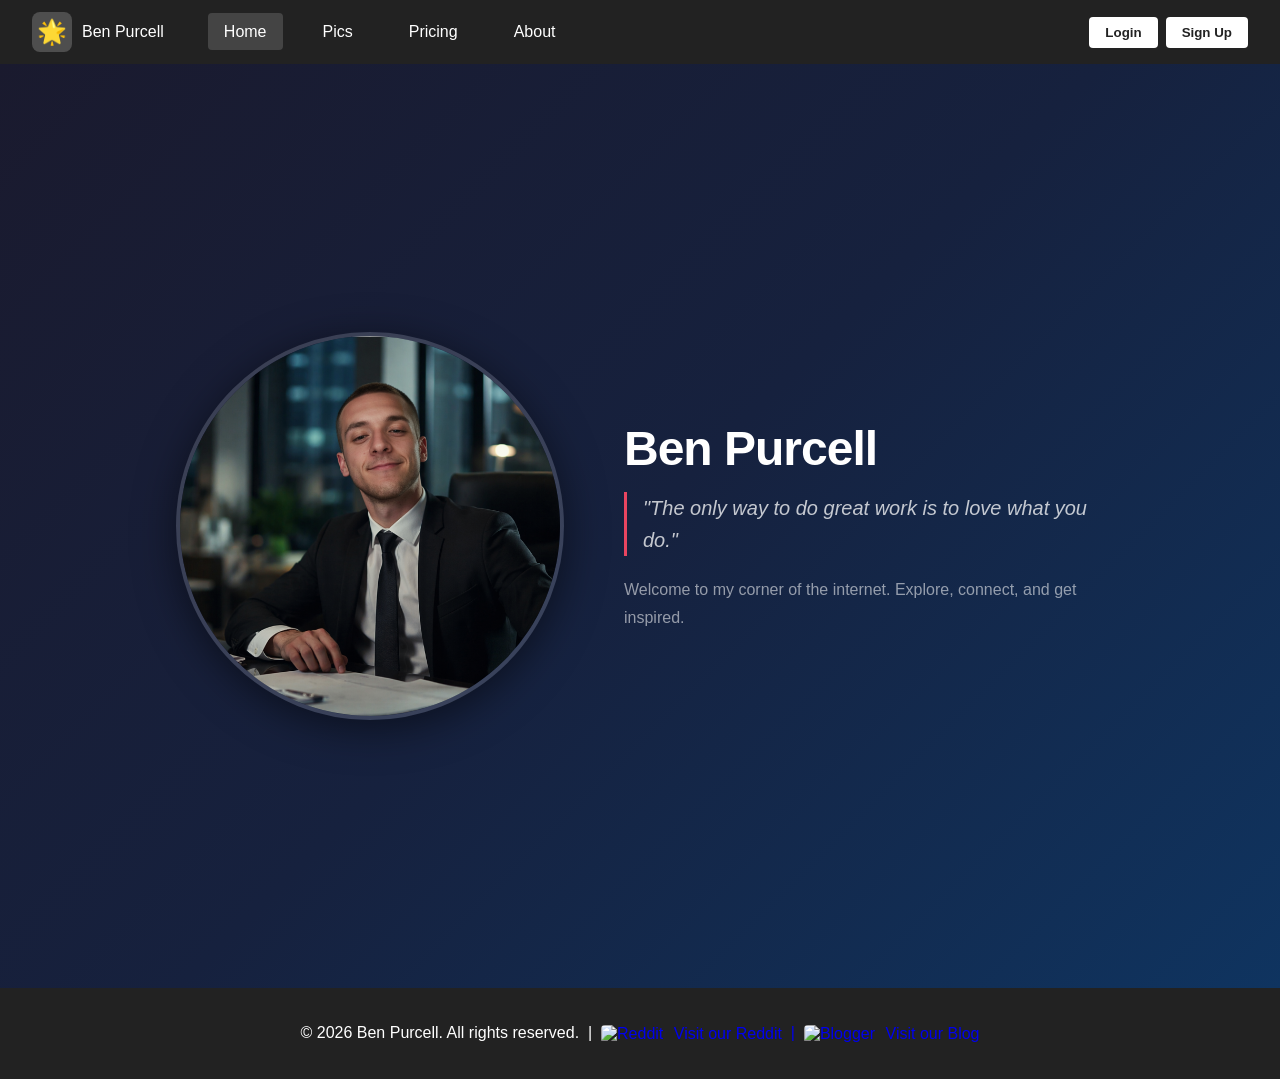
==== index.html @ a618ec33 "added image, changed background, added some text" ====
<!DOCTYPE html>
<html lang="en">
<head>
    <meta charset="UTF-8">
    <title>The Home of Ben Purcell</title>
    <meta name="viewport" content="width=device-width, initial-scale=1">
    <link rel="stylesheet" href="./assets/style.css">
    <script>
        // Example: basic script to simulate log in/out and update user info
        document.addEventListener("DOMContentLoaded", function() {
            const userActions = document.getElementById('user-actions');
            let userName = null;

            function renderUserActions() {
                if (userName) {
                    userActions.innerHTML = `
                        <span>Welcome, <strong>${userName}</strong></span>
                        <button id="logout-btn">Logout</button>
                    `;
                    document.getElementById('logout-btn').onclick = function() {
                        userName = null;
                        renderUserActions();
                    }
                } else {
                    userActions.innerHTML = `
                        <button id="login-btn">Login</button>
                        <button id="signup-btn">Sign Up</button>
                    `;
                    document.getElementById('login-btn').onclick = function() {
                        userName = "DemoUser";
                        renderUserActions();
                    }
                    document.getElementById('signup-btn').onclick = function() {
                        userName = "NewUser";
                        renderUserActions();
                    }
                }
            }

            renderUserActions();
        });
    </script>
</head>
<body>
    <header>
        <div class="logo">
            <div class="logo-img">
                <!-- Replace below with your logo SVG or IMG -->
                <span style="font-size:24px;">🌟</span>
            </div>
            <span>Ben Purcell</span>
        </div>
        <nav class="tabs">
            <ul>
                <li class="active"><a href="#">Home</a></li>
                <li><a href="#">Pics</a></li>
                <li><a href="#">Pricing</a></li>
                <li><a href="#">About</a></li>
            </ul>
        </nav>
        <div class="user-actions" id="user-actions"></div>
    </header>
    <main>
        <section class="hero">
            <div class="hero-image-wrap">
                <img src="./assets/bensuit.png" alt="Ben Purcell" class="hero-img">
            </div>
            <div class="hero-text">
                <h1>Ben Purcell</h1>
                <p class="hero-quote">"The only way to do great work is to love what you do."</p>
                <p class="hero-sub">Welcome to my corner of the internet. Explore, connect, and get inspired.</p>
            </div>
        </section>
    </main>
    <footer>
        <p>
            &copy; 2026 Ben Purcell. All rights reserved.
            &nbsp;|&nbsp;
            <a href="https://www.reddit.com/r/benpurcell/" target="_blank" style="vertical-align:middle; text-decoration:none;">
                <img src="https://www.redditstatic.com/desktop2x/img/favicon/apple-icon-57x57.png" 
                     alt="Reddit" 
                     style="width:20px; height:20px; vertical-align:middle; border-radius:4px; margin-right:6px;">
                <span style="vertical-align:middle;">Visit our Reddit</span>
                &nbsp;|&nbsp;
                <a href="https://benpurcellstourism.blogspot.com/?m=1" target="_blank" style="vertical-align:middle; text-decoration:none;">
                    <img src="./assets/blogger_logo_40.png"
              
                         alt="Blogger"
                         style="width:20px; height:20px; vertical-align:middle; border-radius:4px; margin-right:6px;">
                    <span style="vertical-align:middle;">Visit our Blog</span>
                </a>
     
            </a>
        </p>
    </footer>
</body>
</html>
---- assets/style.css ----
body {
    margin: 0;
    font-family: Arial, sans-serif;
    min-height: 100vh;
    display: flex;
    flex-direction: column;
}
header {
    background: #222;
    color: #fff;
    display: flex;
    align-items: center;
    justify-content: space-between;
    padding: 0 32px;
    height: 64px;
}
.logo {
    display: flex;
    align-items: center;
}
.logo-img {
    width: 40px;
    height: 40px;
    margin-right: 10px;
    background: #fff3;
    border-radius: 8px;
    display: flex;
    align-items: center;
    justify-content: center;
}
nav.tabs {
    flex: 1;
    margin-left: 32px;
}
nav.tabs ul {
    display: flex;
    list-style: none;
    margin: 0;
    padding: 0;
    height: 100%;
}
nav.tabs li {
    margin: 0 12px;
}
nav.tabs a {
    color: #fff;
    text-decoration: none;
    padding: 10px 16px;
    border-radius: 4px;
    transition: background 0.2s;
}
nav.tabs a:hover, nav.tabs .active a {
    background: #444;
}
.user-actions {
    display: flex;
    align-items: center;
}
.user-actions button {
    background: #fff;
    color: #222;
    border: none;
    outline: none;
    padding: 8px 16px;
    margin-left: 8px;
    border-radius: 4px;
    cursor: pointer;
    font-weight: bold;
    transition: background 0.2s;
}
.user-actions button:hover {
    background: #ddd;
}
main {
    flex: 1 0 auto;
    background: #fafafa;
    padding: 0;
}
.hero {
    display: flex;
    align-items: center;
    justify-content: center;
    gap: 60px;
    padding: 80px 48px;
    min-height: calc(100vh - 64px - 72px);
    background: linear-gradient(135deg, #1a1a2e 0%, #16213e 50%, #0f3460 100%);
}
.hero-image-wrap {
    flex-shrink: 0;
    width: 380px;
    height: 380px;
    border-radius: 50%;
    overflow: hidden;
    border: 4px solid rgba(255,255,255,0.15);
    box-shadow: 0 8px 40px rgba(0,0,0,0.5);
}
.hero-img {
    width: 100%;
    height: 100%;
    object-fit: cover;
}
.hero-text {
    max-width: 480px;
    color: #fff;
}
.hero-text h1 {
    font-size: 3rem;
    margin: 0 0 16px;
    font-weight: 700;
    letter-spacing: -1px;
}
.hero-quote {
    font-size: 1.25rem;
    font-style: italic;
    color: rgba(255,255,255,0.75);
    border-left: 3px solid #e94560;
    padding-left: 16px;
    margin: 0 0 20px;
    line-height: 1.6;
}
.hero-sub {
    font-size: 1rem;
    color: rgba(255,255,255,0.55);
    margin: 0;
    line-height: 1.7;
}
@media (max-width: 700px) {
    .hero {
        flex-direction: column;
        padding: 48px 24px;
        gap: 32px;
        text-align: center;
    }
    .hero-quote {
        border-left: none;
        padding-left: 0;
        border-top: 3px solid #e94560;
        padding-top: 16px;
    }
}

footer {
    background: #222;
    color: #fff;
    text-align: center;
    padding: 20px 0;
    flex-shrink: 0;
}
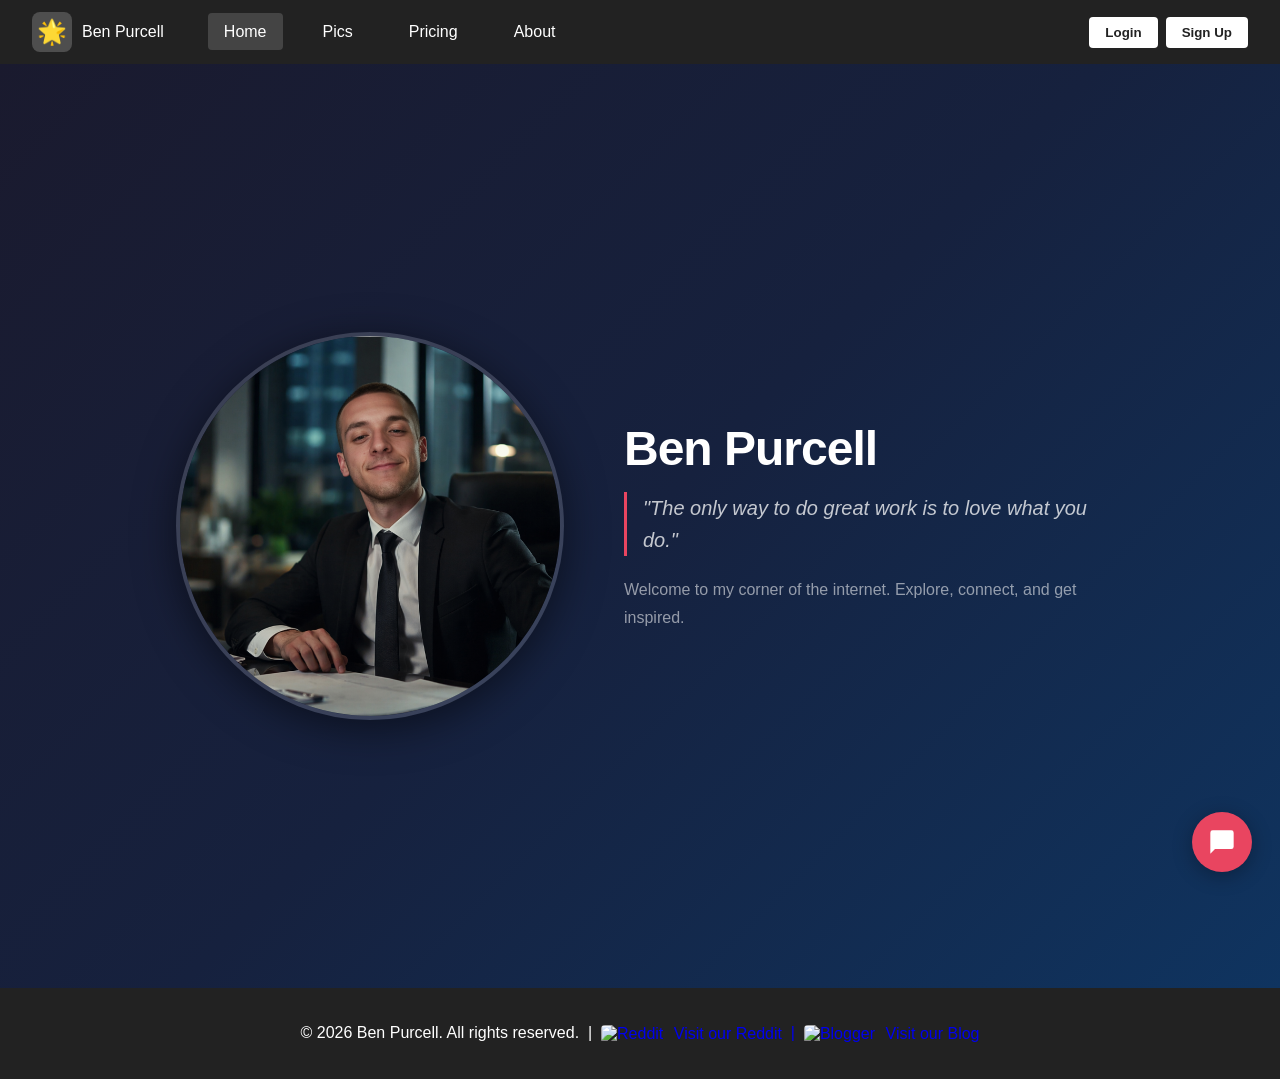
==== commit 496fca4b: "ai benguin added" ====
--- a/index.html
+++ b/index.html
@@ -71,7 +71,87 @@
                 <p class="hero-sub">Welcome to my corner of the internet. Explore, connect, and get inspired.</p>
             </div>
         </section>
+
     </main>
+
+    <div class="chat-widget">
+        <div class="chat-window" id="chat-window">
+            <div class="chat-header">
+                <span>Benguin</span>
+                <button class="chat-close" id="chat-close">✕</button>
+            </div>
+            <div class="chat-box" id="chat-box"></div>
+            <div class="chat-input-row">
+                <input type="text" id="chat-input" class="chat-input" placeholder="Say something...">
+                <button class="chat-send" id="chat-send">Send</button>
+            </div>
+        </div>
+        <button class="chat-toggle" id="chat-toggle">
+            <svg xmlns="http://www.w3.org/2000/svg" viewBox="0 0 24 24" fill="white" width="28" height="28">
+                <path d="M20 2H4a2 2 0 00-2 2v18l4-4h14a2 2 0 002-2V4a2 2 0 00-2-2z"/>
+            </svg>
+        </button>
+    </div>
+
+    <script>
+        const NGROK_URL = "https://props-radish-nintendo.ngrok-free.dev";
+        const API_KEY = "secretkey";
+
+        const chatBox = document.getElementById("chat-box");
+        const chatInput = document.getElementById("chat-input");
+        const chatSend = document.getElementById("chat-send");
+        const chatWindow = document.getElementById("chat-window");
+        const chatToggle = document.getElementById("chat-toggle");
+        const chatClose = document.getElementById("chat-close");
+
+        chatToggle.addEventListener("click", () => {
+            chatWindow.classList.toggle("open");
+            if (chatWindow.classList.contains("open")) chatInput.focus();
+        });
+        chatClose.addEventListener("click", () => chatWindow.classList.remove("open"));
+
+        function appendMessage(sender, text) {
+            const msg = document.createElement("div");
+            msg.classList.add("chat-message", sender);
+            msg.innerHTML = `<span class="chat-bubble">${text}</span>`;
+            chatBox.appendChild(msg);
+            chatBox.scrollTop = chatBox.scrollHeight;
+        }
+
+        async function sendMessage() {
+            const prompt = chatInput.value.trim();
+            if (!prompt) return;
+
+            appendMessage("user", prompt);
+            chatInput.value = "";
+            chatSend.disabled = true;
+
+            appendMessage("ai", "...");
+
+            try {
+                const res = await fetch(`${NGROK_URL}/generate`, {
+                    method: "POST",
+                    headers: {
+                        "Content-Type": "application/json",
+                        "x-api-key": API_KEY
+                    },
+                    body: JSON.stringify({ prompt, personality: "benguin" })
+                });
+
+                const data = await res.json();
+                chatBox.lastChild.querySelector(".chat-bubble").textContent = data.response;
+            } catch (err) {
+                chatBox.lastChild.querySelector(".chat-bubble").textContent = "Something went wrong. Is the server running?";
+            }
+
+            chatSend.disabled = false;
+        }
+
+        chatSend.addEventListener("click", sendMessage);
+        chatInput.addEventListener("keydown", e => {
+            if (e.key === "Enter") sendMessage();
+        });
+    </script>
     <footer>
         <p>
             &copy; 2026 Ben Purcell. All rights reserved.
--- a/assets/style.css
+++ b/assets/style.css
@@ -139,6 +139,140 @@
     }
 }
 
+.chat-widget {
+    position: fixed;
+    bottom: 28px;
+    right: 28px;
+    z-index: 1000;
+    display: flex;
+    flex-direction: column;
+    align-items: flex-end;
+    gap: 12px;
+}
+.chat-toggle {
+    width: 60px;
+    height: 60px;
+    border-radius: 50%;
+    background: #e94560;
+    border: none;
+    cursor: pointer;
+    display: flex;
+    align-items: center;
+    justify-content: center;
+    box-shadow: 0 4px 20px rgba(0,0,0,0.3);
+    transition: background 0.2s, transform 0.2s;
+}
+.chat-toggle:hover {
+    background: #0f3460;
+    transform: scale(1.08);
+}
+.chat-window {
+    display: none;
+    flex-direction: column;
+    width: 340px;
+    height: 460px;
+    background: #fff;
+    border-radius: 16px;
+    box-shadow: 0 8px 40px rgba(0,0,0,0.2);
+    overflow: hidden;
+}
+.chat-window.open {
+    display: flex;
+}
+.chat-header {
+    background: #0f3460;
+    color: #fff;
+    padding: 14px 16px;
+    font-weight: bold;
+    display: flex;
+    justify-content: space-between;
+    align-items: center;
+}
+.chat-close {
+    background: none;
+    border: none;
+    color: #fff;
+    font-size: 1rem;
+    cursor: pointer;
+    opacity: 0.7;
+    transition: opacity 0.2s;
+}
+.chat-close:hover {
+    opacity: 1;
+}
+.chat-box {
+    flex: 1;
+    padding: 16px;
+    overflow-y: auto;
+    display: flex;
+    flex-direction: column;
+    gap: 10px;
+    background: #fafafa;
+}
+.chat-message {
+    display: flex;
+}
+.chat-message.user {
+    justify-content: flex-end;
+}
+.chat-message.ai {
+    justify-content: flex-start;
+}
+.chat-bubble {
+    max-width: 78%;
+    padding: 9px 14px;
+    border-radius: 16px;
+    font-size: 0.9rem;
+    line-height: 1.5;
+}
+.chat-message.user .chat-bubble {
+    background: #0f3460;
+    color: #fff;
+    border-bottom-right-radius: 4px;
+}
+.chat-message.ai .chat-bubble {
+    background: #ececec;
+    color: #222;
+    border-bottom-left-radius: 4px;
+}
+.chat-input-row {
+    display: flex;
+    gap: 8px;
+    padding: 12px;
+    border-top: 1px solid #e0e0e0;
+    background: #fff;
+}
+.chat-input {
+    flex: 1;
+    padding: 10px 14px;
+    border: 1px solid #e0e0e0;
+    border-radius: 8px;
+    font-size: 0.95rem;
+    outline: none;
+    transition: border-color 0.2s;
+}
+.chat-input:focus {
+    border-color: #0f3460;
+}
+.chat-send {
+    background: #0f3460;
+    color: #fff;
+    border: none;
+    padding: 10px 16px;
+    border-radius: 8px;
+    font-size: 0.95rem;
+    font-weight: bold;
+    cursor: pointer;
+    transition: background 0.2s;
+}
+.chat-send:hover {
+    background: #e94560;
+}
+.chat-send:disabled {
+    background: #aaa;
+    cursor: not-allowed;
+}
+
 footer {
     background: #222;
     color: #fff;
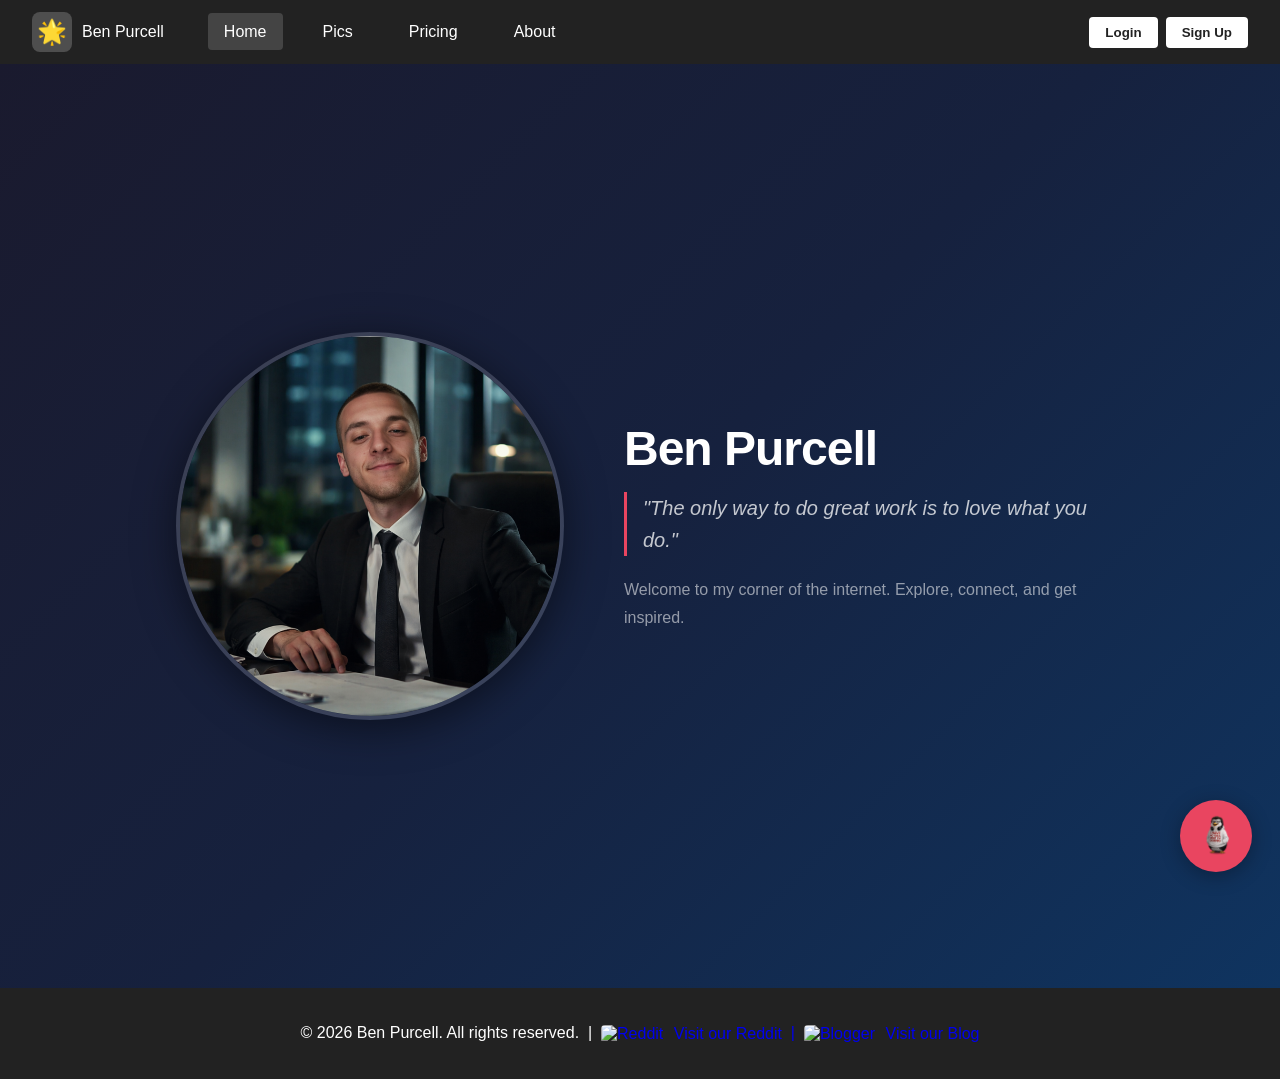
==== commit 8fae15c4: "added avatar for benguin" ====
--- a/index.html
+++ b/index.html
@@ -87,9 +87,7 @@
             </div>
         </div>
         <button class="chat-toggle" id="chat-toggle">
-            <svg xmlns="http://www.w3.org/2000/svg" viewBox="0 0 24 24" fill="white" width="28" height="28">
-                <path d="M20 2H4a2 2 0 00-2 2v18l4-4h14a2 2 0 002-2V4a2 2 0 00-2-2z"/>
-            </svg>
+            <img src="./assets/benguin.png" alt="Benguin" style="width:44px;height:44px;object-fit:contain;border-radius:50%;">
         </button>
     </div>
 
@@ -113,7 +111,11 @@
         function appendMessage(sender, text) {
             const msg = document.createElement("div");
             msg.classList.add("chat-message", sender);
-            msg.innerHTML = `<span class="chat-bubble">${text}</span>`;
+            if (sender === "ai") {
+                msg.innerHTML = `<img src="./assets/benguin.png" class="chat-avatar" alt="Benguin"><span class="chat-bubble">${text}</span>`;
+            } else {
+                msg.innerHTML = `<span class="chat-bubble">${text}</span>`;
+            }
             chatBox.appendChild(msg);
             chatBox.scrollTop = chatBox.scrollHeight;
         }
--- a/assets/style.css
+++ b/assets/style.css
@@ -150,8 +150,8 @@
     gap: 12px;
 }
 .chat-toggle {
-    width: 60px;
-    height: 60px;
+    width: 72px;
+    height: 72px;
     border-radius: 50%;
     background: #e94560;
     border: none;
@@ -161,6 +161,8 @@
     justify-content: center;
     box-shadow: 0 4px 20px rgba(0,0,0,0.3);
     transition: background 0.2s, transform 0.2s;
+    padding: 0;
+    overflow: hidden;
 }
 .chat-toggle:hover {
     background: #0f3460;
@@ -217,6 +219,15 @@
 }
 .chat-message.ai {
     justify-content: flex-start;
+    align-items: flex-end;
+    gap: 8px;
+}
+.chat-avatar {
+    width: 30px;
+    height: 30px;
+    border-radius: 50%;
+    object-fit: contain;
+    flex-shrink: 0;
 }
 .chat-bubble {
     max-width: 78%;
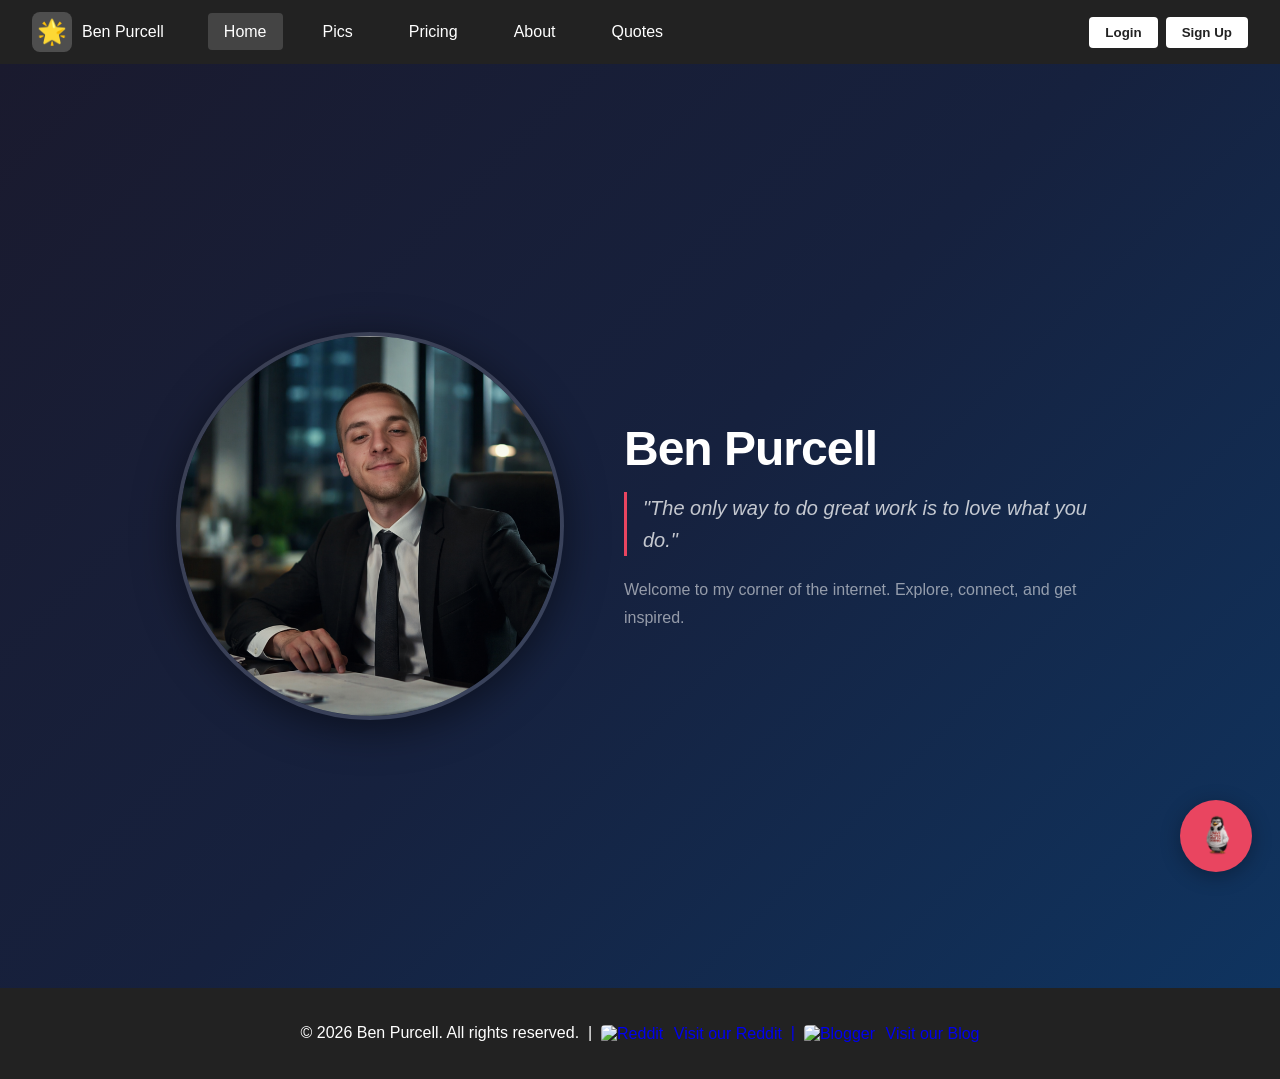
==== commit dab488ee: "added quotes page" ====
--- a/index.html
+++ b/index.html
@@ -52,10 +52,11 @@
         </div>
         <nav class="tabs">
             <ul>
-                <li class="active"><a href="#">Home</a></li>
+                <li class="active"><a href="./index.html">Home</a></li>
                 <li><a href="#">Pics</a></li>
                 <li><a href="#">Pricing</a></li>
                 <li><a href="#">About</a></li>
+                <li><a href="./quotes.html">Quotes</a></li>
             </ul>
         </nav>
         <div class="user-actions" id="user-actions"></div>
--- a/assets/style.css
+++ b/assets/style.css
@@ -139,6 +139,44 @@
     }
 }
 
+.quotes-main {
+    max-width: 800px;
+    margin: 0 auto;
+    padding: 60px 24px;
+}
+.quotes-heading {
+    text-align: center;
+    font-size: 2rem;
+    color: #222;
+    margin-bottom: 48px;
+}
+.quotes-list {
+    display: flex;
+    flex-direction: column;
+    gap: 32px;
+}
+.quote-card {
+    background: linear-gradient(135deg, #1a1a2e, #0f3460);
+    color: #fff;
+    border-radius: 16px;
+    padding: 40px;
+    margin: 0;
+    box-shadow: 0 4px 24px rgba(0,0,0,0.12);
+    border-left: 5px solid #e94560;
+}
+.quote-card p {
+    font-size: 1.2rem;
+    line-height: 1.8;
+    font-style: italic;
+    margin: 0 0 20px;
+}
+.quote-card cite {
+    font-size: 0.95rem;
+    color: rgba(255,255,255,0.6);
+    font-style: normal;
+    font-weight: bold;
+}
+
 .chat-widget {
     position: fixed;
     bottom: 28px;
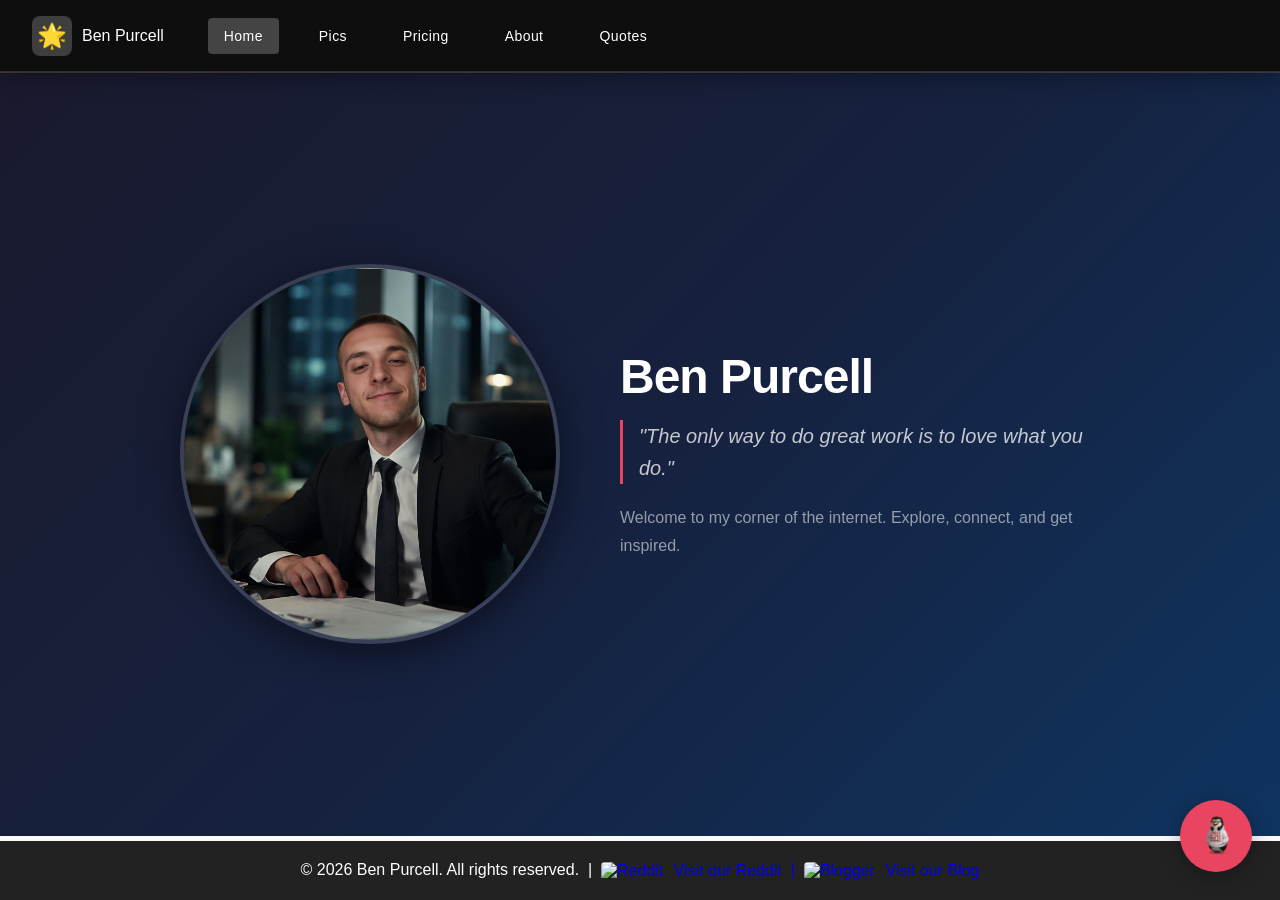
==== commit a88838eb: "creation of pics page" ====
--- a/index.html
+++ b/index.html
@@ -6,40 +6,40 @@
     <meta name="viewport" content="width=device-width, initial-scale=1">
     <link rel="stylesheet" href="./assets/style.css">
     <script>
-        // Example: basic script to simulate log in/out and update user info
-        document.addEventListener("DOMContentLoaded", function() {
-            const userActions = document.getElementById('user-actions');
-            let userName = null;
-
-            function renderUserActions() {
-                if (userName) {
-                    userActions.innerHTML = `
-                        <span>Welcome, <strong>${userName}</strong></span>
-                        <button id="logout-btn">Logout</button>
-                    `;
-                    document.getElementById('logout-btn').onclick = function() {
-                        userName = null;
-                        renderUserActions();
-                    }
-                } else {
-                    userActions.innerHTML = `
-                        <button id="login-btn">Login</button>
-                        <button id="signup-btn">Sign Up</button>
-                    `;
-                    document.getElementById('login-btn').onclick = function() {
-                        userName = "DemoUser";
-                        renderUserActions();
-                    }
-                    document.getElementById('signup-btn').onclick = function() {
-                        userName = "NewUser";
-                        renderUserActions();
-                    }
-                }
-            }
-
-            renderUserActions();
-        });
-    </script>
+//        // Example: basic script to simulate log in/out and update user info
+//        document.addEventListener("DOMContentLoaded", function() {
+//            const userActions = document.getElementById('user-actions');
+//            let userName = null;
+//
+//            function renderUserActions() {
+//                if (userName) {
+//                    userActions.innerHTML = `
+//                        <span>Welcome, <strong>${userName}</strong></span>
+//                        <button id="logout-btn">Logout</button>
+//                    `;
+//                    document.getElementById('logout-btn').onclick = function() {
+//                        userName = null;
+//                        renderUserActions();
+//                    }
+//                } else {
+//                    userActions.innerHTML = `
+//                        <button id="login-btn">Login</button>
+//                        <button id="signup-btn">Sign Up</button>
+//                    `;
+//                    document.getElementById('login-btn').onclick = function() {
+//                        userName = "DemoUser";
+//                        renderUserActions();
+//                    }
+//                    document.getElementById('signup-btn').onclick = function() {
+//                        userName = "NewUser";
+//                        renderUserActions();
+//                    }
+//                }
+//            }
+//
+//            renderUserActions();
+//        });
+//    </script>
 </head>
 <body>
     <header>
@@ -53,7 +53,7 @@
         <nav class="tabs">
             <ul>
                 <li class="active"><a href="./index.html">Home</a></li>
-                <li><a href="#">Pics</a></li>
+                <li><a href="./pics.html">Pics</a></li>
                 <li><a href="#">Pricing</a></li>
                 <li><a href="#">About</a></li>
                 <li><a href="./quotes.html">Quotes</a></li>
--- a/assets/style.css
+++ b/assets/style.css
@@ -329,3 +329,334 @@
     padding: 20px 0;
     flex-shrink: 0;
 }
+
+/* ============================================
+   HEADER STYLES — The Home of Ben Purcell
+   ============================================ */
+
+   @import url('https://fonts.googleapis.com/css2?family=Playfair+Display:wght@400;600&family=DM+Sans:wght@300;400;500&display=swap');
+
+   /* --- CSS Variables --- */
+   :root {
+     --header-bg: #0e0e0e;
+     --header-text: #f0ece4;
+     --header-accent: #c8a97e;
+     --header-muted: #888480;
+     --header-border: rgba(200, 169, 126, 0.2);
+     --header-hover-bg: rgba(200, 169, 126, 0.08);
+     --btn-primary-bg: #c8a97e;
+     --btn-primary-text: #0e0e0e;
+     --btn-ghost-border: rgba(200, 169, 126, 0.4);
+     --header-height: 72px;
+     --transition: 0.25s ease;
+   }
+   
+   /* --- Reset & Base --- */
+   *, *::before, *::after {
+     box-sizing: border-box;
+     margin: 0;
+     padding: 0;
+   }
+   
+   body {
+     font-family: 'DM Sans', sans-serif;
+     padding-top: var(--header-height);
+   }
+   
+   /* --- Header Wrapper --- */
+   header {
+     position: fixed;
+     top: 0;
+     left: 0;
+     right: 0;
+     z-index: 1000;
+     height: var(--header-height);
+     background-color: var(--header-bg);
+     border-bottom: 1px solid var(--header-border);
+     backdrop-filter: blur(12px);
+     -webkit-backdrop-filter: blur(12px);
+   
+     /* Subtle top accent line */
+     box-shadow:
+       0 1px 0 var(--header-border),
+       0 4px 24px rgba(0, 0, 0, 0.4);
+   
+     /* Slide down on load */
+     animation: headerReveal 0.5s cubic-bezier(0.22, 1, 0.36, 1) both;
+   }
+   
+   @keyframes headerReveal {
+     from {
+       transform: translateY(-100%);
+       opacity: 0;
+     }
+     to {
+       transform: translateY(0);
+       opacity: 1;
+     }
+   }
+   
+   /* --- Inner Layout --- */
+   .header-inner {
+     max-width: 1200px;
+     margin: 0 auto;
+     height: 100%;
+     padding: 0 2rem;
+     display: flex;
+     align-items: center;
+     justify-content: space-between;
+     gap: 2rem;
+   }
+   
+   /* --- Branding / Logo --- */
+   .header-brand {
+     display: flex;
+     flex-direction: column;
+     line-height: 1;
+     text-decoration: none;
+     flex-shrink: 0;
+   }
+   
+   .header-brand .brand-name {
+     font-family: 'Playfair Display', serif;
+     font-size: 1.25rem;
+     font-weight: 600;
+     color: var(--header-text);
+     letter-spacing: 0.01em;
+     transition: color var(--transition);
+   }
+   
+   .header-brand .brand-tagline {
+     font-size: 0.65rem;
+     font-weight: 300;
+     color: var(--header-accent);
+     letter-spacing: 0.18em;
+     text-transform: uppercase;
+     margin-top: 3px;
+   }
+   
+   .header-brand:hover .brand-name {
+     color: var(--header-accent);
+   }
+   
+   /* --- Navigation --- */
+   nav {
+     display: flex;
+     align-items: center;
+     gap: 0.25rem;
+   }
+   
+   nav a {
+     font-family: 'DM Sans', sans-serif;
+     font-size: 0.875rem;
+     font-weight: 400;
+     color: var(--header-muted);
+     text-decoration: none;
+     padding: 0.4rem 0.85rem;
+     border-radius: 6px;
+     letter-spacing: 0.03em;
+     transition: color var(--transition), background-color var(--transition);
+     position: relative;
+   }
+   
+   nav a::after {
+     content: '';
+     position: absolute;
+     bottom: 4px;
+     left: 50%;
+     transform: translateX(-50%) scaleX(0);
+     width: calc(100% - 1.7rem);
+     height: 1px;
+     background-color: var(--header-accent);
+     transition: transform 0.2s ease;
+   }
+   
+   nav a:hover {
+     color: var(--header-text);
+     background-color: var(--header-hover-bg);
+   }
+   
+   nav a:hover::after {
+     transform: translateX(-50%) scaleX(1);
+   }
+   
+   nav a.active {
+     color: var(--header-accent);
+     font-weight: 500;
+   }
+   
+   nav a.active::after {
+     transform: translateX(-50%) scaleX(1);
+   }
+   
+   /* --- Divider between nav and actions --- */
+   .header-divider {
+     width: 1px;
+     height: 24px;
+     background-color: var(--header-border);
+     flex-shrink: 0;
+   }
+   
+   /* --- User Actions --- */
+   #user-actions {
+     display: flex;
+     align-items: center;
+     gap: 0.6rem;
+     flex-shrink: 0;
+   }
+   
+   /* Welcome message */
+   #user-actions span {
+     font-size: 0.85rem;
+     color: var(--header-muted);
+     white-space: nowrap;
+   }
+   
+   #user-actions span strong {
+     color: var(--header-accent);
+     font-weight: 500;
+   }
+   
+   /* Shared button base */
+   #user-actions button {
+     font-family: 'DM Sans', sans-serif;
+     font-size: 0.82rem;
+     font-weight: 500;
+     letter-spacing: 0.04em;
+     border: none;
+     border-radius: 6px;
+     padding: 0.45rem 1.05rem;
+     cursor: pointer;
+     transition:
+       background-color var(--transition),
+       color var(--transition),
+       transform 0.15s ease,
+       box-shadow var(--transition);
+   }
+   
+   #user-actions button:active {
+     transform: scale(0.97);
+   }
+   
+   /* Login / Logout — ghost style */
+   #login-btn,
+   #logout-btn {
+     background: transparent;
+     color: var(--header-muted);
+     border: 1px solid var(--btn-ghost-border);
+   }
+   
+   #login-btn:hover,
+   #logout-btn:hover {
+     color: var(--header-text);
+     border-color: rgba(200, 169, 126, 0.7);
+     background-color: var(--header-hover-bg);
+   }
+   
+   /* Sign Up — filled accent style */
+   #signup-btn {
+     background-color: var(--btn-primary-bg);
+     color: var(--btn-primary-text);
+     border: 1px solid transparent;
+   }
+   
+   #signup-btn:hover {
+     background-color: #d4b890;
+     box-shadow: 0 2px 12px rgba(200, 169, 126, 0.35);
+   }
+   
+   /* --- Mobile Hamburger (hidden by default) --- */
+   .hamburger {
+     display: none;
+     flex-direction: column;
+     justify-content: center;
+     gap: 5px;
+     background: none;
+     border: none;
+     cursor: pointer;
+     padding: 6px;
+     border-radius: 6px;
+     transition: background-color var(--transition);
+   }
+   
+   .hamburger:hover {
+     background-color: var(--header-hover-bg);
+   }
+   
+   .hamburger span {
+     display: block;
+     width: 22px;
+     height: 1.5px;
+     background-color: var(--header-text);
+     border-radius: 2px;
+     transition: transform 0.3s ease, opacity 0.3s ease;
+   }
+   
+   .hamburger.open span:nth-child(1) {
+     transform: translateY(6.5px) rotate(45deg);
+   }
+   .hamburger.open span:nth-child(2) {
+     opacity: 0;
+   }
+   .hamburger.open span:nth-child(3) {
+     transform: translateY(-6.5px) rotate(-45deg);
+   }
+   
+   /* --- Responsive --- */
+   @media (max-width: 768px) {
+     .header-inner {
+       padding: 0 1.25rem;
+       flex-wrap: wrap;
+       height: auto;
+       min-height: var(--header-height);
+     }
+   
+     header {
+       height: auto;
+     }
+   
+     body {
+       padding-top: var(--header-height);
+     }
+   
+     .hamburger {
+       display: flex;
+     }
+   
+     nav {
+       display: none;
+       flex-direction: column;
+       align-items: flex-start;
+       width: 100%;
+       padding: 0.5rem 0 1rem;
+       border-top: 1px solid var(--header-border);
+       gap: 0.1rem;
+     }
+   
+     nav.open {
+       display: flex;
+     }
+   
+     nav a {
+       width: 100%;
+       padding: 0.6rem 0.75rem;
+       font-size: 0.95rem;
+     }
+   
+     #user-actions {
+       width: 100%;
+       padding: 0.5rem 0 1rem;
+       border-top: 1px solid var(--header-border);
+       justify-content: flex-start;
+     }
+   
+     .header-divider {
+       display: none;
+     }
+   }
+   
+   @media (max-width: 480px) {
+     .header-brand .brand-name {
+       font-size: 1.1rem;
+     }
+   }
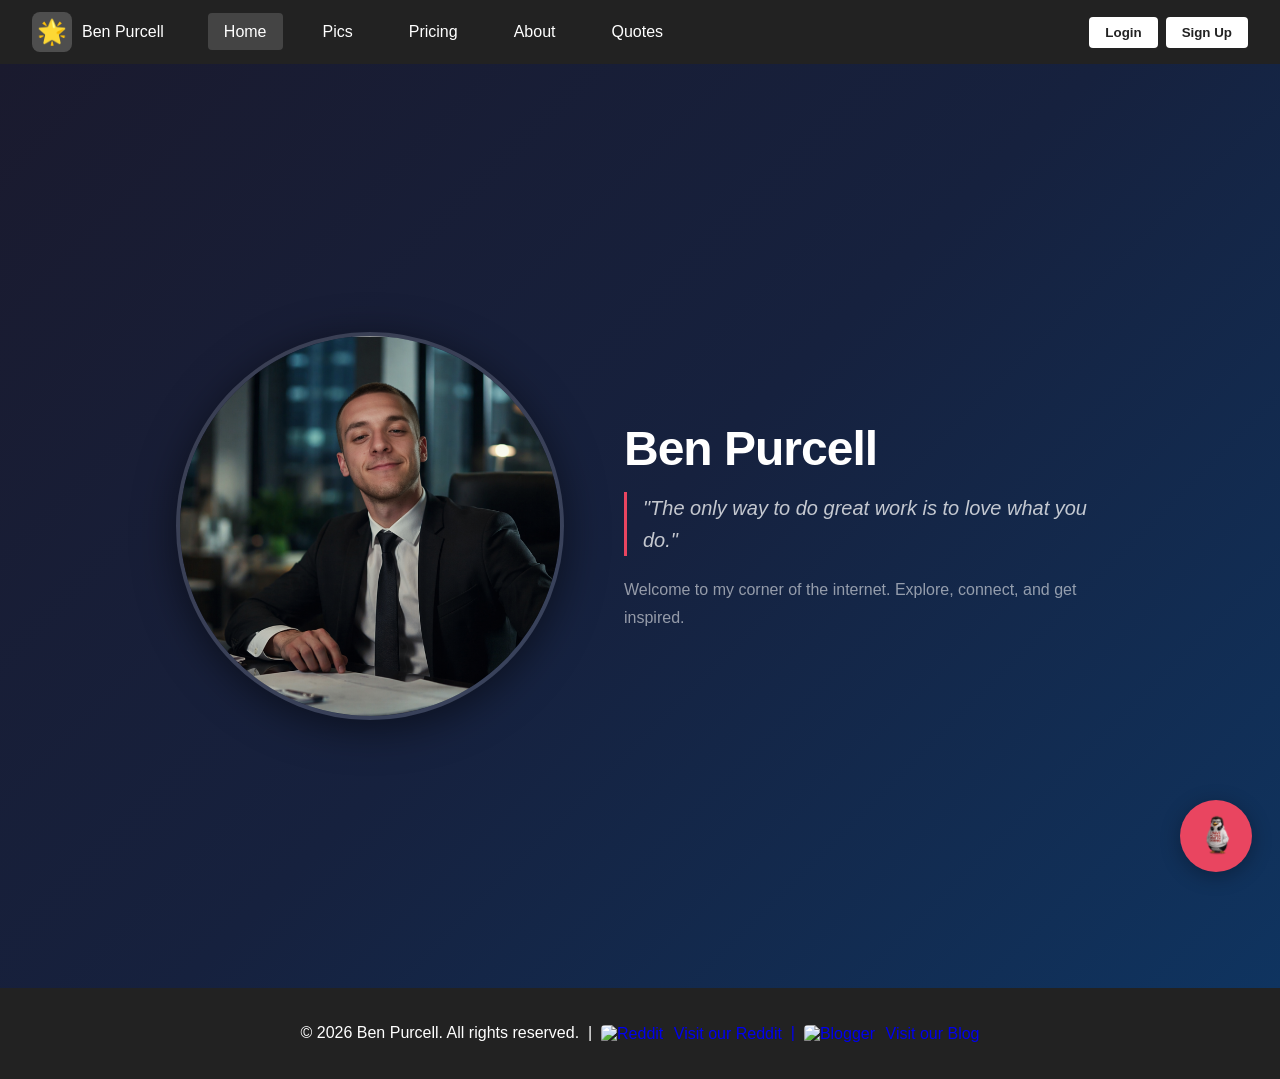
==== commit 5f1bd8bd: "created all pages needed for now gave them all headers and footers but will need to be adjusted to m" ====
--- a/index.html
+++ b/index.html
@@ -6,40 +6,40 @@
     <meta name="viewport" content="width=device-width, initial-scale=1">
     <link rel="stylesheet" href="./assets/style.css">
     <script>
-//        // Example: basic script to simulate log in/out and update user info
-//        document.addEventListener("DOMContentLoaded", function() {
-//            const userActions = document.getElementById('user-actions');
-//            let userName = null;
-//
-//            function renderUserActions() {
-//                if (userName) {
-//                    userActions.innerHTML = `
-//                        <span>Welcome, <strong>${userName}</strong></span>
-//                        <button id="logout-btn">Logout</button>
-//                    `;
-//                    document.getElementById('logout-btn').onclick = function() {
-//                        userName = null;
-//                        renderUserActions();
-//                    }
-//                } else {
-//                    userActions.innerHTML = `
-//                        <button id="login-btn">Login</button>
-//                        <button id="signup-btn">Sign Up</button>
-//                    `;
-//                    document.getElementById('login-btn').onclick = function() {
-//                        userName = "DemoUser";
-//                        renderUserActions();
-//                    }
-//                    document.getElementById('signup-btn').onclick = function() {
-//                        userName = "NewUser";
-//                        renderUserActions();
-//                    }
-//                }
-//            }
-//
-//            renderUserActions();
-//        });
-//    </script>
+        // Example: basic script to simulate log in/out and update user info
+        document.addEventListener("DOMContentLoaded", function() {
+            const userActions = document.getElementById('user-actions');
+            let userName = null;
+
+            function renderUserActions() {
+                if (userName) {
+                    userActions.innerHTML = `
+                        <span>Welcome, <strong>${userName}</strong></span>
+                        <button id="logout-btn">Logout</button>
+                    `;
+                    document.getElementById('logout-btn').onclick = function() {
+                        userName = null;
+                        renderUserActions();
+                    }
+                } else {
+                    userActions.innerHTML = `
+                        <button id="login-btn">Login</button>
+                        <button id="signup-btn">Sign Up</button>
+                    `;
+                    document.getElementById('login-btn').onclick = function() {
+                        userName = "DemoUser";
+                        renderUserActions();
+                    }
+                    document.getElementById('signup-btn').onclick = function() {
+                        userName = "NewUser";
+                        renderUserActions();
+                    }
+                }
+            }
+
+            renderUserActions();
+        });
+    </script>
 </head>
 <body>
     <header>
@@ -54,8 +54,8 @@
             <ul>
                 <li class="active"><a href="./index.html">Home</a></li>
                 <li><a href="./pics.html">Pics</a></li>
-                <li><a href="#">Pricing</a></li>
-                <li><a href="#">About</a></li>
+                <li><a href="./pricing.html">Pricing</a></li>
+                <li><a href="./about.html">About</a></li>
                 <li><a href="./quotes.html">Quotes</a></li>
             </ul>
         </nav>
--- a/assets/style.css
+++ b/assets/style.css
@@ -328,335 +328,4 @@
     text-align: center;
     padding: 20px 0;
     flex-shrink: 0;
-}
-
-/* ============================================
-   HEADER STYLES — The Home of Ben Purcell
-   ============================================ */
-
-   @import url('https://fonts.googleapis.com/css2?family=Playfair+Display:wght@400;600&family=DM+Sans:wght@300;400;500&display=swap');
-
-   /* --- CSS Variables --- */
-   :root {
-     --header-bg: #0e0e0e;
-     --header-text: #f0ece4;
-     --header-accent: #c8a97e;
-     --header-muted: #888480;
-     --header-border: rgba(200, 169, 126, 0.2);
-     --header-hover-bg: rgba(200, 169, 126, 0.08);
-     --btn-primary-bg: #c8a97e;
-     --btn-primary-text: #0e0e0e;
-     --btn-ghost-border: rgba(200, 169, 126, 0.4);
-     --header-height: 72px;
-     --transition: 0.25s ease;
-   }
-   
-   /* --- Reset & Base --- */
-   *, *::before, *::after {
-     box-sizing: border-box;
-     margin: 0;
-     padding: 0;
-   }
-   
-   body {
-     font-family: 'DM Sans', sans-serif;
-     padding-top: var(--header-height);
-   }
-   
-   /* --- Header Wrapper --- */
-   header {
-     position: fixed;
-     top: 0;
-     left: 0;
-     right: 0;
-     z-index: 1000;
-     height: var(--header-height);
-     background-color: var(--header-bg);
-     border-bottom: 1px solid var(--header-border);
-     backdrop-filter: blur(12px);
-     -webkit-backdrop-filter: blur(12px);
-   
-     /* Subtle top accent line */
-     box-shadow:
-       0 1px 0 var(--header-border),
-       0 4px 24px rgba(0, 0, 0, 0.4);
-   
-     /* Slide down on load */
-     animation: headerReveal 0.5s cubic-bezier(0.22, 1, 0.36, 1) both;
-   }
-   
-   @keyframes headerReveal {
-     from {
-       transform: translateY(-100%);
-       opacity: 0;
-     }
-     to {
-       transform: translateY(0);
-       opacity: 1;
-     }
-   }
-   
-   /* --- Inner Layout --- */
-   .header-inner {
-     max-width: 1200px;
-     margin: 0 auto;
-     height: 100%;
-     padding: 0 2rem;
-     display: flex;
-     align-items: center;
-     justify-content: space-between;
-     gap: 2rem;
-   }
-   
-   /* --- Branding / Logo --- */
-   .header-brand {
-     display: flex;
-     flex-direction: column;
-     line-height: 1;
-     text-decoration: none;
-     flex-shrink: 0;
-   }
-   
-   .header-brand .brand-name {
-     font-family: 'Playfair Display', serif;
-     font-size: 1.25rem;
-     font-weight: 600;
-     color: var(--header-text);
-     letter-spacing: 0.01em;
-     transition: color var(--transition);
-   }
-   
-   .header-brand .brand-tagline {
-     font-size: 0.65rem;
-     font-weight: 300;
-     color: var(--header-accent);
-     letter-spacing: 0.18em;
-     text-transform: uppercase;
-     margin-top: 3px;
-   }
-   
-   .header-brand:hover .brand-name {
-     color: var(--header-accent);
-   }
-   
-   /* --- Navigation --- */
-   nav {
-     display: flex;
-     align-items: center;
-     gap: 0.25rem;
-   }
-   
-   nav a {
-     font-family: 'DM Sans', sans-serif;
-     font-size: 0.875rem;
-     font-weight: 400;
-     color: var(--header-muted);
-     text-decoration: none;
-     padding: 0.4rem 0.85rem;
-     border-radius: 6px;
-     letter-spacing: 0.03em;
-     transition: color var(--transition), background-color var(--transition);
-     position: relative;
-   }
-   
-   nav a::after {
-     content: '';
-     position: absolute;
-     bottom: 4px;
-     left: 50%;
-     transform: translateX(-50%) scaleX(0);
-     width: calc(100% - 1.7rem);
-     height: 1px;
-     background-color: var(--header-accent);
-     transition: transform 0.2s ease;
-   }
-   
-   nav a:hover {
-     color: var(--header-text);
-     background-color: var(--header-hover-bg);
-   }
-   
-   nav a:hover::after {
-     transform: translateX(-50%) scaleX(1);
-   }
-   
-   nav a.active {
-     color: var(--header-accent);
-     font-weight: 500;
-   }
-   
-   nav a.active::after {
-     transform: translateX(-50%) scaleX(1);
-   }
-   
-   /* --- Divider between nav and actions --- */
-   .header-divider {
-     width: 1px;
-     height: 24px;
-     background-color: var(--header-border);
-     flex-shrink: 0;
-   }
-   
-   /* --- User Actions --- */
-   #user-actions {
-     display: flex;
-     align-items: center;
-     gap: 0.6rem;
-     flex-shrink: 0;
-   }
-   
-   /* Welcome message */
-   #user-actions span {
-     font-size: 0.85rem;
-     color: var(--header-muted);
-     white-space: nowrap;
-   }
-   
-   #user-actions span strong {
-     color: var(--header-accent);
-     font-weight: 500;
-   }
-   
-   /* Shared button base */
-   #user-actions button {
-     font-family: 'DM Sans', sans-serif;
-     font-size: 0.82rem;
-     font-weight: 500;
-     letter-spacing: 0.04em;
-     border: none;
-     border-radius: 6px;
-     padding: 0.45rem 1.05rem;
-     cursor: pointer;
-     transition:
-       background-color var(--transition),
-       color var(--transition),
-       transform 0.15s ease,
-       box-shadow var(--transition);
-   }
-   
-   #user-actions button:active {
-     transform: scale(0.97);
-   }
-   
-   /* Login / Logout — ghost style */
-   #login-btn,
-   #logout-btn {
-     background: transparent;
-     color: var(--header-muted);
-     border: 1px solid var(--btn-ghost-border);
-   }
-   
-   #login-btn:hover,
-   #logout-btn:hover {
-     color: var(--header-text);
-     border-color: rgba(200, 169, 126, 0.7);
-     background-color: var(--header-hover-bg);
-   }
-   
-   /* Sign Up — filled accent style */
-   #signup-btn {
-     background-color: var(--btn-primary-bg);
-     color: var(--btn-primary-text);
-     border: 1px solid transparent;
-   }
-   
-   #signup-btn:hover {
-     background-color: #d4b890;
-     box-shadow: 0 2px 12px rgba(200, 169, 126, 0.35);
-   }
-   
-   /* --- Mobile Hamburger (hidden by default) --- */
-   .hamburger {
-     display: none;
-     flex-direction: column;
-     justify-content: center;
-     gap: 5px;
-     background: none;
-     border: none;
-     cursor: pointer;
-     padding: 6px;
-     border-radius: 6px;
-     transition: background-color var(--transition);
-   }
-   
-   .hamburger:hover {
-     background-color: var(--header-hover-bg);
-   }
-   
-   .hamburger span {
-     display: block;
-     width: 22px;
-     height: 1.5px;
-     background-color: var(--header-text);
-     border-radius: 2px;
-     transition: transform 0.3s ease, opacity 0.3s ease;
-   }
-   
-   .hamburger.open span:nth-child(1) {
-     transform: translateY(6.5px) rotate(45deg);
-   }
-   .hamburger.open span:nth-child(2) {
-     opacity: 0;
-   }
-   .hamburger.open span:nth-child(3) {
-     transform: translateY(-6.5px) rotate(-45deg);
-   }
-   
-   /* --- Responsive --- */
-   @media (max-width: 768px) {
-     .header-inner {
-       padding: 0 1.25rem;
-       flex-wrap: wrap;
-       height: auto;
-       min-height: var(--header-height);
-     }
-   
-     header {
-       height: auto;
-     }
-   
-     body {
-       padding-top: var(--header-height);
-     }
-   
-     .hamburger {
-       display: flex;
-     }
-   
-     nav {
-       display: none;
-       flex-direction: column;
-       align-items: flex-start;
-       width: 100%;
-       padding: 0.5rem 0 1rem;
-       border-top: 1px solid var(--header-border);
-       gap: 0.1rem;
-     }
-   
-     nav.open {
-       display: flex;
-     }
-   
-     nav a {
-       width: 100%;
-       padding: 0.6rem 0.75rem;
-       font-size: 0.95rem;
-     }
-   
-     #user-actions {
-       width: 100%;
-       padding: 0.5rem 0 1rem;
-       border-top: 1px solid var(--header-border);
-       justify-content: flex-start;
-     }
-   
-     .header-divider {
-       display: none;
-     }
-   }
-   
-   @media (max-width: 480px) {
-     .header-brand .brand-name {
-       font-size: 1.1rem;
-     }
-   }+}
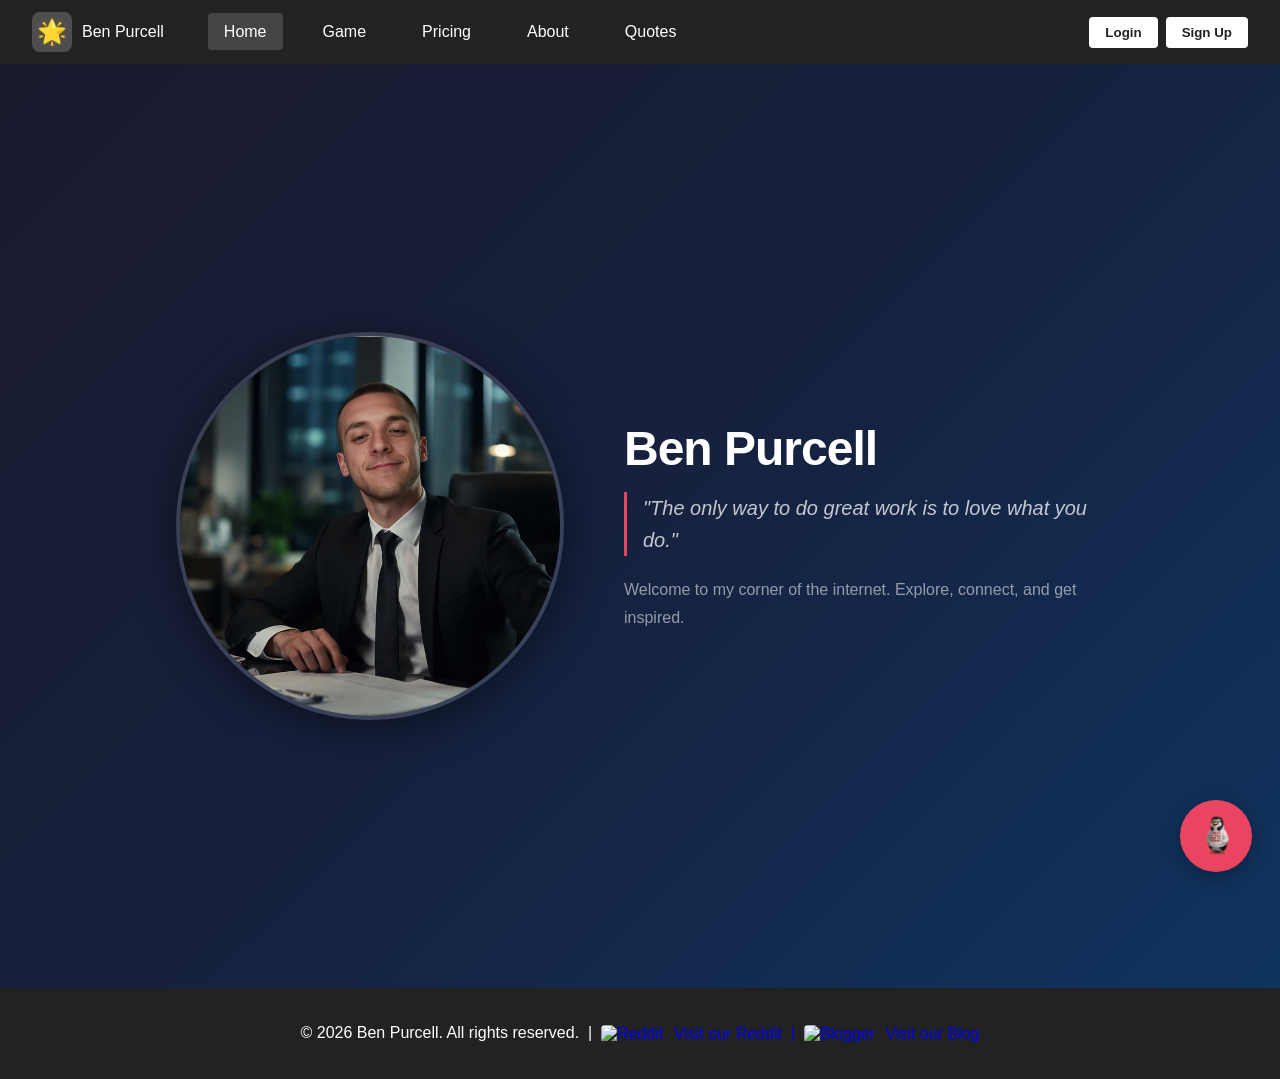
==== commit b2459e91: "refactoring" ====
--- a/index.html
+++ b/index.html
@@ -53,7 +53,7 @@
         <nav class="tabs">
             <ul>
                 <li class="active"><a href="./index.html">Home</a></li>
-                <li><a href="./pics.html">Pics</a></li>
+                <li><a href="./holylandsRampage.html">Game</a></li>
                 <li><a href="./pricing.html">Pricing</a></li>
                 <li><a href="./about.html">About</a></li>
                 <li><a href="./quotes.html">Quotes</a></li>
